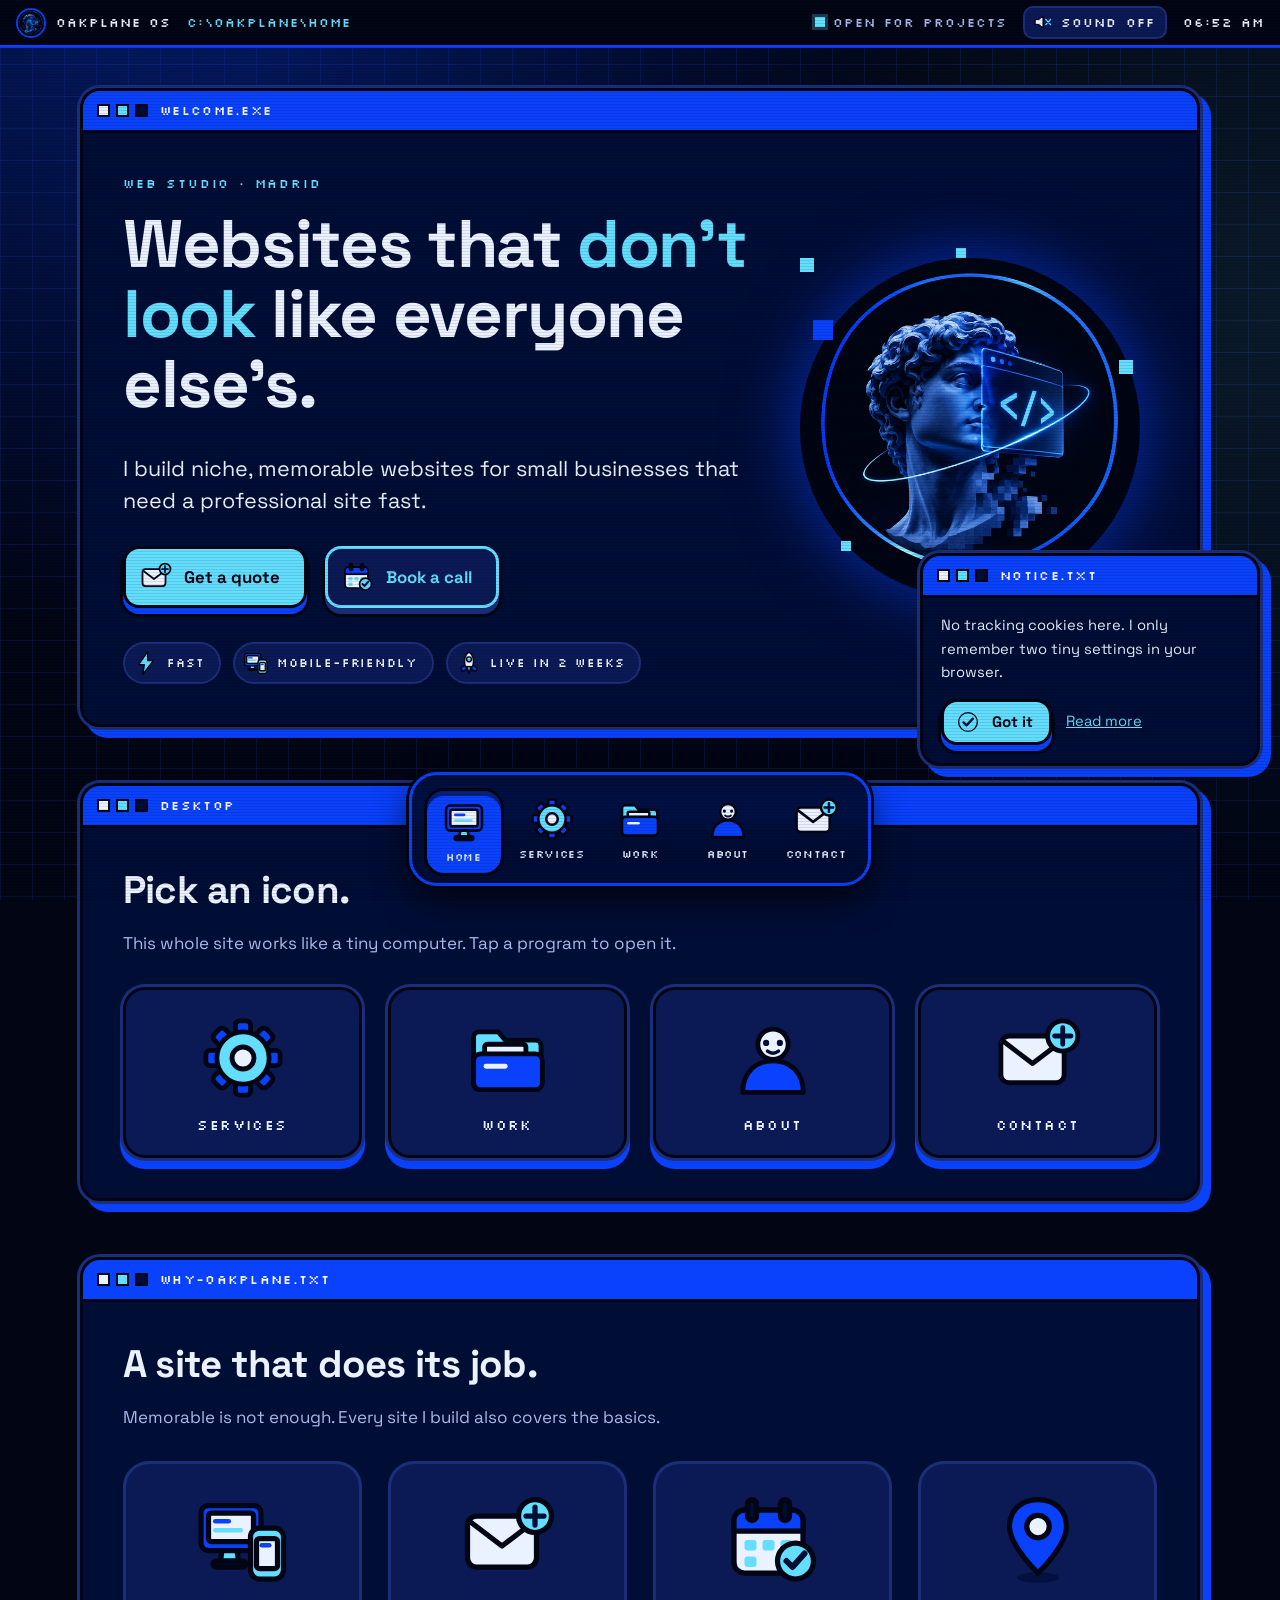
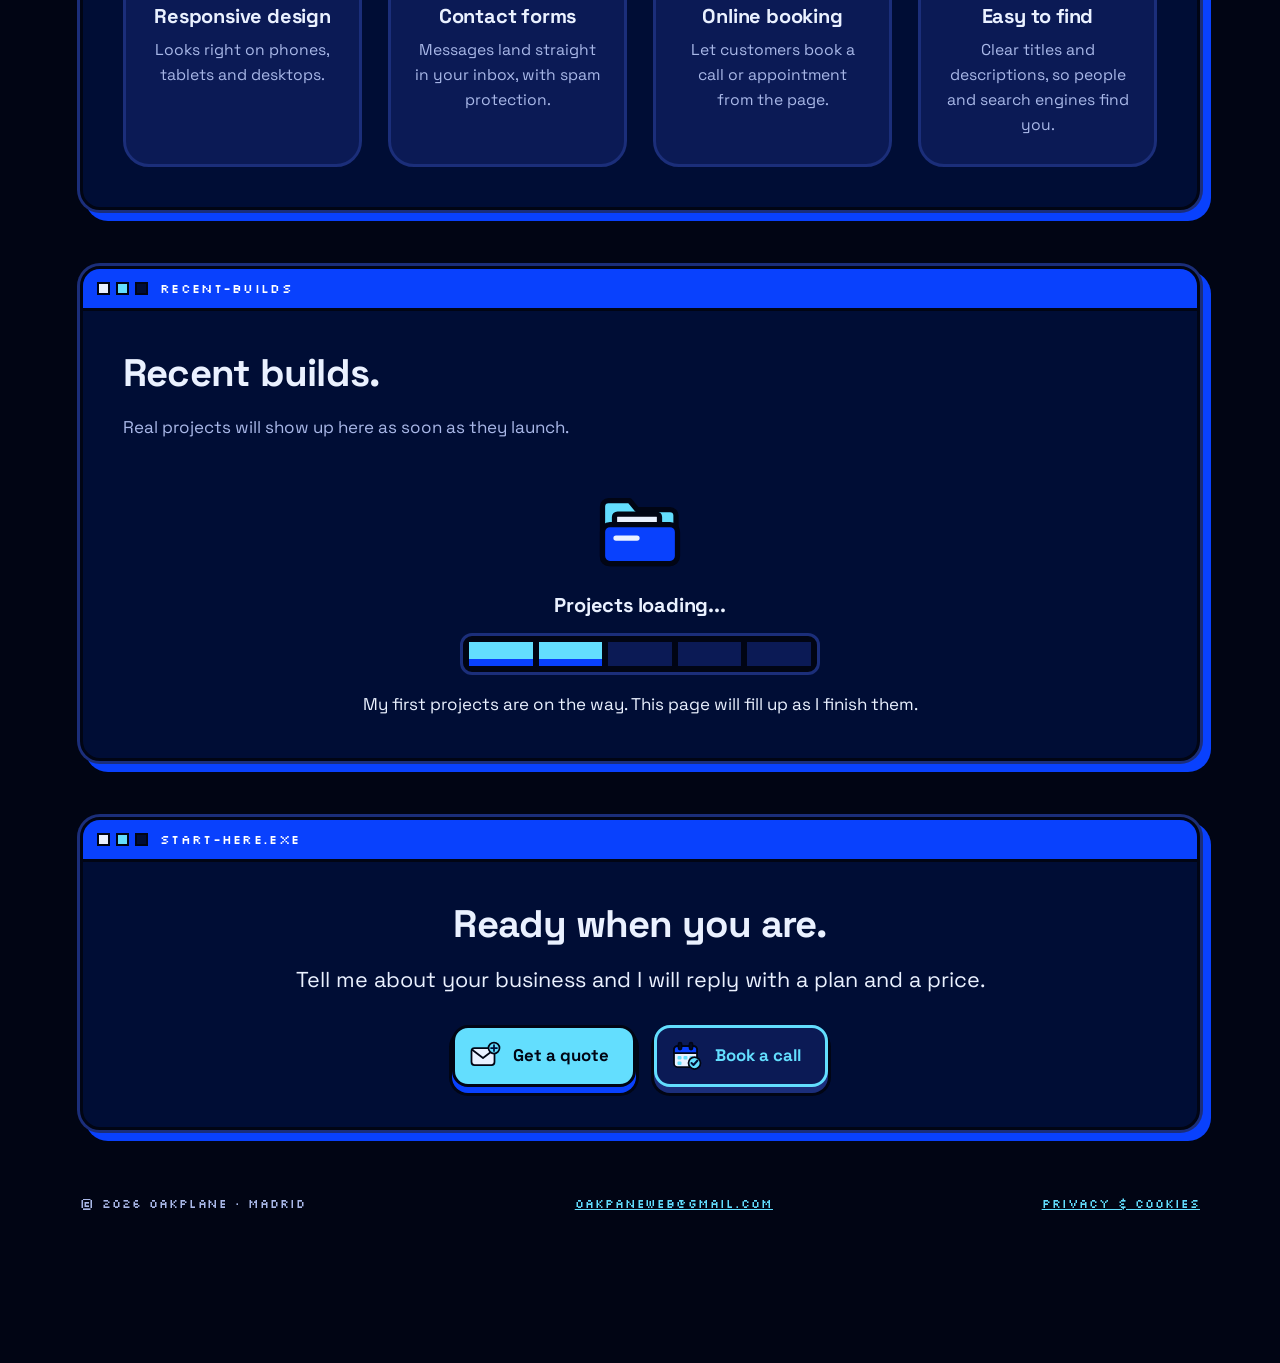
==== oakplane-site/index.html @ 169c87c0 "Add files via upload" ====
<!doctype html>
<html lang="en">
<head>
<meta charset="utf-8">
<meta name="viewport" content="width=device-width, initial-scale=1">
<title>Oakplane | Niche websites for small businesses</title>
<meta name="description" content="Oakplane builds niche, memorable websites for small businesses that need a professional site fast. Live in about 2 weeks.">
<meta name="theme-color" content="#010514">
<meta property="og:title" content="Oakplane | Niche websites for small businesses">
<meta property="og:description" content="Oakplane builds niche, memorable websites for small businesses that need a professional site fast. Live in about 2 weeks.">
<meta property="og:image" content="assets/oakplane-logo.png">
<link rel="icon" href="assets/favicon.svg" type="image/svg+xml">
<link rel="preconnect" href="https://fonts.googleapis.com">
<link rel="preconnect" href="https://fonts.gstatic.com" crossorigin>
<link href="https://fonts.googleapis.com/css2?family=Silkscreen:wght@400;700&family=Space+Grotesk:wght@400;500;700&display=swap" rel="stylesheet">
<link rel="stylesheet" href="css/style.css">
<script>
/* marks the page as "JS on" and covers it until the pixel transition starts (no flash of content) */
(function (d) {
  var h = d.documentElement; h.className += ' js';
  try { if (!matchMedia('(prefers-reduced-motion: reduce)').matches) h.className += ' cover-on'; } catch (e) {}
})(document);
</script>
</head>
<body data-page="home">
<a class="skip" href="#main">Skip to content</a>
<header class="menubar">
  <a class="mb-brand" href="index.html" aria-label="Oakplane, home"><img src="assets/oakplane-logo-small.png" alt=""><span>Oakplane OS</span></a>
  <span class="mb-path" aria-hidden="true">C:\OAKPLANE\HOME</span>
  <span class="mb-status"><i class="dot" aria-hidden="true"></i>Open for projects</span>
  <button class="mb-btn" type="button" data-sound aria-pressed="false"><svg class="ico" aria-hidden="true" focusable="false"><use href="#i-mute"/></svg><span>Sound off</span></button>
  <time class="mb-clock" data-clock aria-hidden="true">--:--</time>
</header>
<main id="main" class="desk">
<div class="stack">

<section class="win reveal" aria-labelledby="h-hero">
  <div class="win-bar"><span class="win-btns" aria-hidden="true"><i></i><i></i><i></i></span><span class="win-title">welcome.exe</span></div>
  <div class="win-body hero">
    <div class="hero-copy">
      <p class="kicker">Web studio &middot; Madrid</p>
      <h1 id="h-hero">Websites that <span class="hl">don't look</span> like everyone else's.</h1>
      <p class="lead">I build niche, memorable websites for small businesses that need a professional site fast.</p>
      <div class="btn-row">
        <a class="btn" href="contact.html#message"><svg class="ico" aria-hidden="true" focusable="false"><use href="#i-mail"/></svg>Get a quote</a>
        <a class="btn btn-ghost" href="contact.html#book" data-calendly><svg class="ico" aria-hidden="true" focusable="false"><use href="#i-calendar"/></svg>Book a call</a>
      </div>
      <ul class="chips">
        <li><svg class="ico" aria-hidden="true" focusable="false"><use href="#i-bolt"/></svg>Fast</li>
        <li><svg class="ico" aria-hidden="true" focusable="false"><use href="#i-responsive"/></svg>Mobile-friendly</li>
        <li><svg class="ico" aria-hidden="true" focusable="false"><use href="#i-rocket"/></svg>Live in 2 weeks</li>
      </ul>
    </div>
    <div class="hero-art">
      <span class="pxd" aria-hidden="true"></span><span class="pxd" aria-hidden="true"></span><span class="pxd" aria-hidden="true"></span>
      <span class="pxd" aria-hidden="true"></span><span class="pxd" aria-hidden="true"></span><span class="pxd" aria-hidden="true"></span>
      <button class="logo-btn" type="button" data-replay-boot aria-label="Replay the boot screen">
        <img src="assets/oakplane-logo.png" width="340" height="340" alt="Oakplane logo: a marble statue head turning into pixels, with a code window over one eye">
      </button>
    </div>
  </div>
</section>

<section class="win reveal" aria-labelledby="h-desk">
  <div class="win-bar"><span class="win-btns" aria-hidden="true"><i></i><i></i><i></i></span><span class="win-title">desktop</span></div>
  <div class="win-body">
    <div class="sec-head"><h2 id="h-desk">Pick an icon.</h2><p>This whole site works like a tiny computer. Tap a program to open it.</p></div>
    <div class="grid">
      <a class="dicon" href="services.html"><svg class="ico" aria-hidden="true" focusable="false"><use href="#i-services"/></svg><span>Services</span></a>
      <a class="dicon" href="work.html"><svg class="ico" aria-hidden="true" focusable="false"><use href="#i-work"/></svg><span>Work</span></a>
      <a class="dicon" href="about.html"><svg class="ico" aria-hidden="true" focusable="false"><use href="#i-about"/></svg><span>About</span></a>
      <a class="dicon" href="contact.html"><svg class="ico" aria-hidden="true" focusable="false"><use href="#i-mail"/></svg><span>Contact</span></a>
    </div>
  </div>
</section>

<section class="win reveal" aria-labelledby="h-why">
  <div class="win-bar"><span class="win-btns" aria-hidden="true"><i></i><i></i><i></i></span><span class="win-title">why-oakplane.txt</span></div>
  <div class="win-body">
    <div class="sec-head"><h2 id="h-why">A site that does its job.</h2><p>Memorable is not enough. Every site I build also covers the basics.</p></div>
    <div class="grid">
      <div class="card"><svg class="ico" aria-hidden="true" focusable="false"><use href="#i-responsive"/></svg><h3>Responsive design</h3><p>Looks right on phones, tablets and desktops.</p></div>
      <div class="card"><svg class="ico" aria-hidden="true" focusable="false"><use href="#i-mail"/></svg><h3>Contact forms</h3><p>Messages land straight in your inbox, with spam protection.</p></div>
      <div class="card"><svg class="ico" aria-hidden="true" focusable="false"><use href="#i-calendar"/></svg><h3>Online booking</h3><p>Let customers book a call or appointment from the page.</p></div>
      <div class="card"><svg class="ico" aria-hidden="true" focusable="false"><use href="#i-pin"/></svg><h3>Easy to find</h3><p>Clear titles and descriptions, so people and search engines find you.</p></div>
    </div>
  </div>
</section>

<section class="win reveal" aria-labelledby="h-recent">
  <div class="win-bar"><span class="win-btns" aria-hidden="true"><i></i><i></i><i></i></span><span class="win-title">recent-builds</span></div>
  <div class="win-body">
    <div class="sec-head"><h2 id="h-recent">Recent builds.</h2><p>Real projects will show up here as soon as they launch.</p></div>
    <div style="margin-top:40px;display:grid;justify-items:center;gap:16px;text-align:center">
      <svg class="ico" style="width:96px;height:96px" aria-hidden="true" focusable="false"><use href="#i-work"/></svg>
      <h3 style="margin:0">Projects loading...</h3>
      <div class="pbar" aria-hidden="true" style="width:min(360px,100%);margin:0"><i class="on"></i><i class="on"></i><i></i><i></i><i></i></div>
      <p style="margin:0">My first projects are on the way. This page will fill up as I finish them.</p>
    </div>
  </div>
</section>

<section class="win reveal" aria-labelledby="h-cta">
  <div class="win-bar"><span class="win-btns" aria-hidden="true"><i></i><i></i><i></i></span><span class="win-title">start-here.exe</span></div>
  <div class="win-body center">
    <h2 id="h-cta">Ready when you are.</h2>
    <p class="lead">Tell me about your business and I will reply with a plan and a price.</p>
    <div class="btn-row">
      <a class="btn" href="contact.html#message"><svg class="ico" aria-hidden="true" focusable="false"><use href="#i-mail"/></svg>Get a quote</a>
      <a class="btn btn-ghost" href="contact.html#book" data-calendly><svg class="ico" aria-hidden="true" focusable="false"><use href="#i-calendar"/></svg>Book a call</a>
    </div>
  </div>
</section>

</div>
<footer class="foot">
  <span>&copy; <span data-year>2026</span> Oakplane &middot; Madrid</span>
  <a href="mailto:oakpaneweb@gmail.com">oakpaneweb@gmail.com</a>
  <button class="linkbtn" type="button" data-privacy>Privacy &amp; cookies</button>
</footer>
</main>
<nav class="dock" aria-label="Main navigation">
  <a class="dock-item" href="index.html" aria-current="page"><svg class="ico" aria-hidden="true" focusable="false"><use href="#i-home"/></svg><span class="dock-label">Home</span></a>
  <a class="dock-item" href="services.html"><svg class="ico" aria-hidden="true" focusable="false"><use href="#i-services"/></svg><span class="dock-label">Services</span></a>
  <a class="dock-item" href="work.html"><svg class="ico" aria-hidden="true" focusable="false"><use href="#i-work"/></svg><span class="dock-label">Work</span></a>
  <a class="dock-item" href="about.html"><svg class="ico" aria-hidden="true" focusable="false"><use href="#i-about"/></svg><span class="dock-label">About</span></a>
  <a class="dock-item" href="contact.html"><svg class="ico" aria-hidden="true" focusable="false"><use href="#i-mail"/></svg><span class="dock-label">Contact</span></a>
</nav>
<script src="js/icons.js"></script>
<script src="js/main.js"></script>
</body>
</html>
---- oakplane-site/css/style.css ----
/* ==========================================================
   OAKPLANE OS - style.css
   Palette (from the logo): #000D35  #010514  #0941FD  #63DEFE
   Everything else is a tint of those.
   ========================================================== */

:root {
  color-scheme: dark;
  --ink: #010514;
  --navy: #000D35;
  --navy-2: #0B1A55;
  --line: #1B2E7A;
  --blue: #0941FD;
  --blue-dk: #0630B8;
  --cyan: #63DEFE;
  --paper: #EAF1FF;
  --muted: #A9B8E8;
  --pix: 'Silkscreen', 'Courier New', monospace;
  --sans: 'Space Grotesk', system-ui, -apple-system, 'Segoe UI', Roboto, sans-serif;
}

*, *::before, *::after { box-sizing: border-box; }
html { scroll-behavior: smooth; -webkit-text-size-adjust: 100%; }

body {
  margin: 0;
  min-height: 100vh;
  padding-bottom: 150px; /* room for the dock */
  background-color: var(--ink);
  background-image:
    radial-gradient(circle at 15% -10%, rgba(9, 65, 253, .38), transparent 50%),
    radial-gradient(circle at 100% 35%, rgba(99, 222, 254, .10), transparent 40%),
    linear-gradient(rgba(27, 46, 122, .28) 1px, transparent 1px),
    linear-gradient(90deg, rgba(27, 46, 122, .28) 1px, transparent 1px);
  background-size: auto, auto, 32px 32px, 32px 32px;
  background-attachment: fixed;
  color: var(--paper);
  font: 400 17px/1.6 var(--sans);
}

/* faint CRT scanlines */
body::after {
  content: "";
  position: fixed; inset: 0; z-index: 90; pointer-events: none;
  background: repeating-linear-gradient(0deg, rgba(0, 0, 0, .10) 0 1px, transparent 1px 3px);
}

/* fail-safe cover used while the page-transition script boots */
html.cover-on body::before {
  content: ""; position: fixed; inset: 0; z-index: 199; background: var(--ink);
  animation: coverOff 0s linear 1.8s forwards;
}
@keyframes coverOff { to { visibility: hidden; } }

img { max-width: 100%; display: block; }
a { color: var(--cyan); }
p { max-width: 66ch; margin: 0 0 1em; }
ul, ol { margin: 0; }

h1, h2, h3 { font-family: var(--sans); font-weight: 700; margin: 0 0 .5em; letter-spacing: -.02em; }
h1 { font-size: clamp(2.3rem, 6vw, 4.2rem); line-height: 1.04; }
h2 { font-size: clamp(1.6rem, 3.2vw, 2.4rem); line-height: 1.12; }
h3 { font-size: 1.25rem; line-height: 1.2; letter-spacing: -.01em; }
.hl { color: var(--cyan); }
.kicker {
  font-family: var(--pix); font-size: 13px; letter-spacing: .14em; text-transform: uppercase;
  color: var(--cyan); margin: 0 0 16px;
}
.lead { font-size: clamp(1.1rem, 2.2vw, 1.35rem); line-height: 1.5; }
.muted { color: var(--muted); }

:focus-visible { outline: 3px dashed var(--paper); outline-offset: 3px; }

.skip {
  position: absolute; left: 12px; top: -80px; z-index: 300;
  background: var(--cyan); color: var(--ink); padding: 10px 16px; border-radius: 10px; font-weight: 700;
}
.skip:focus { top: 10px; }

.ico { width: 1em; height: 1em; display: block; flex: none; }

/* ---------- menu bar ---------- */
.menubar {
  position: sticky; top: 0; z-index: 40;
  display: flex; align-items: center; gap: 16px;
  height: 48px; padding: 0 16px;
  background: var(--ink); border-bottom: 3px solid var(--blue);
  font-family: var(--pix); font-size: 13px; letter-spacing: .08em; text-transform: uppercase;
}
.mb-brand { display: flex; align-items: center; gap: 10px; color: var(--paper); text-decoration: none; }
.mb-brand img { width: 30px; height: 30px; border-radius: 50%; border: 2px solid var(--blue); }
.mb-path { flex: 1; color: var(--cyan); white-space: nowrap; overflow: hidden; text-overflow: ellipsis; }
.mb-status { display: flex; align-items: center; gap: 8px; color: var(--muted); white-space: nowrap; }
.dot { width: 10px; height: 10px; background: var(--cyan); box-shadow: 0 0 0 3px rgba(99, 222, 254, .25); animation: blink 1.6s steps(2) infinite; }
@keyframes blink { 50% { opacity: .35; } }
.mb-btn {
  display: flex; align-items: center; gap: 8px; cursor: pointer;
  font: inherit; letter-spacing: inherit; text-transform: inherit;
  color: var(--paper); background: var(--navy-2); border: 2px solid var(--line); border-radius: 10px; padding: 4px 10px 4px 8px;
}
.mb-btn .ico { width: 20px; height: 20px; }
.mb-btn[aria-pressed="true"] { border-color: var(--cyan); color: var(--cyan); }
.mb-clock { color: var(--paper); min-width: 3.5em; text-align: right; }

/* ---------- layout ---------- */
.desk { width: min(1120px, 100% - 32px); margin: 0 auto; padding: 40px 0 0; }
.stack { display: grid; gap: 56px; }
.split { display: grid; grid-template-columns: 1fr 1fr; gap: 28px; align-items: start; }
.btn-row { display: flex; flex-wrap: wrap; gap: 20px 18px; margin-top: 28px; }
.center { text-align: center; }
.center p { margin-inline: auto; }
.center .btn-row { justify-content: center; }

/* ---------- windows ---------- */
.win {
  position: relative; overflow: hidden;
  background: var(--navy);
  border: 3px solid var(--ink); border-radius: 20px;
  box-shadow: 0 0 0 3px var(--line), 8px 8px 0 3px var(--blue);
}
.win-bar {
  display: flex; align-items: center; gap: 12px;
  height: 42px; padding: 0 14px;
  background: var(--blue); border-bottom: 3px solid var(--ink);
  font-family: var(--pix); font-size: 13px; letter-spacing: .1em; text-transform: uppercase; color: #fff;
}
.win-btns { display: flex; gap: 6px; }
.win-btns i { width: 13px; height: 13px; background: var(--paper); border: 2px solid var(--ink); }
.win-btns i:nth-child(2) { background: var(--cyan); }
.win-btns i:nth-child(3) { background: var(--navy); }
.win-title { flex: 1; min-width: 0; white-space: nowrap; overflow: hidden; text-overflow: ellipsis; }
.win-body { padding: clamp(22px, 3.5vw, 40px); }
.x {
  width: 28px; height: 28px; cursor: pointer; font: 700 14px/1 var(--pix);
  background: var(--paper); color: var(--ink); border: 2px solid var(--ink); border-radius: 6px;
}
.x:hover { background: var(--cyan); }

/* ---------- buttons (all "press-able") ---------- */
.btn {
  --bg: var(--cyan); --fg: var(--ink); --sh: var(--blue);
  position: relative; display: inline-flex; align-items: center; gap: 12px;
  padding: 12px 24px 12px 14px;
  background: var(--bg); color: var(--fg);
  border: 3px solid var(--ink); border-radius: 16px;
  box-shadow: 0 6px 0 0 var(--sh), 0 6px 0 3px var(--ink);
  font: 700 1.05rem/1.2 var(--sans); text-decoration: none; cursor: pointer;
  transition: transform .08s, box-shadow .08s;
}
.btn .ico { width: 32px; height: 32px; }
.btn:hover { transform: translateY(-2px); box-shadow: 0 8px 0 0 var(--sh), 0 8px 0 3px var(--ink); }
.btn:active, .btn.is-down { transform: translateY(5px); box-shadow: 0 1px 0 0 var(--sh), 0 1px 0 3px var(--ink); }
.btn-blue { --bg: var(--blue); --fg: #fff; --sh: var(--blue-dk); }
.btn-ghost { --bg: var(--navy-2); --fg: var(--cyan); --sh: var(--line); border-color: var(--cyan); }
.btn[disabled] { opacity: .6; cursor: progress; }

/* ---------- hero ---------- */
.hero { display: grid; grid-template-columns: 1.25fr .75fr; gap: 36px; align-items: center; }
.chips { list-style: none; padding: 0; margin: 34px 0 0; display: flex; flex-wrap: wrap; gap: 12px; }
.chips li {
  display: flex; align-items: center; gap: 8px; padding: 6px 14px 6px 8px;
  background: var(--navy-2); border: 2px solid var(--line); border-radius: 999px;
  font-family: var(--pix); font-size: 12px; letter-spacing: .08em; text-transform: uppercase;
}
.chips .ico { width: 26px; height: 26px; }
.hero-art { position: relative; justify-self: center; width: min(100%, 340px); }
.logo-btn { display: block; width: 100%; padding: 0; border: 0; background: none; border-radius: 50%; cursor: pointer; animation: bob 5s ease-in-out infinite; }
.logo-btn img { width: 100%; aspect-ratio: 1; border-radius: 50%; box-shadow: 0 0 70px rgba(9, 65, 253, .65); }
@keyframes bob { 50% { transform: translateY(-10px); } }
.pxd { position: absolute; width: 14px; height: 14px; background: var(--cyan); animation: drift 4s steps(6) infinite; }
.pxd:nth-of-type(2) { left: 4%; top: 18%; background: var(--blue); width: 20px; height: 20px; animation-delay: -1s; }
.pxd:nth-of-type(3) { right: 2%; top: 30%; animation-delay: -2s; }
.pxd:nth-of-type(4) { right: 12%; bottom: 8%; background: var(--blue); animation-delay: -.5s; }
.pxd:nth-of-type(5) { left: 12%; bottom: 14%; width: 10px; height: 10px; animation-delay: -3s; }
.pxd:nth-of-type(6) { left: 46%; top: -3%; width: 10px; height: 10px; animation-delay: -1.5s; }
@keyframes drift { 50% { transform: translate(8px, -14px); opacity: .5; } }

/* ---------- icon tiles & cards ---------- */
.grid { display: grid; gap: 32px 26px; grid-template-columns: repeat(auto-fit, minmax(210px, 1fr)); }
.dicon {
  display: grid; justify-items: center; gap: 12px; padding: 24px 12px 18px;
  color: var(--paper); text-decoration: none;
  background: var(--navy-2); border: 3px solid var(--ink); border-radius: 22px;
  box-shadow: 0 0 0 3px var(--line), 0 8px 0 3px var(--blue);
  transition: transform .1s, box-shadow .1s;
}
.dicon .ico { width: 88px; height: 88px; }
.dicon span { font-family: var(--pix); font-size: 14px; letter-spacing: .1em; text-transform: uppercase; }
.dicon:hover { transform: translateY(-5px); box-shadow: 0 0 0 3px var(--cyan), 0 13px 0 3px var(--blue); }
.dicon:active { transform: translateY(6px); box-shadow: 0 0 0 3px var(--line), 0 2px 0 3px var(--blue); }

.card {
  display: grid; align-content: start; gap: 10px; padding: 28px 24px 26px; text-align: center;
  background: var(--navy-2); border: 3px solid var(--line); border-radius: 26px;
}
.card .ico { width: 96px; height: 96px; margin: 0 auto 6px; }
.card h3 { margin: 0; }
.card p { margin: 0 auto; color: var(--muted); font-size: .98rem; }
.card.left { text-align: left; }
.card.left .ico { margin: 0 0 6px; }
.card.left p { margin: 0; }

.sec-head { margin-bottom: 30px; }
.sec-head p { margin: 0; color: var(--muted); }

/* ---------- services: process bar ---------- */
.pbar {
  display: grid; grid-template-columns: repeat(5, 1fr); gap: 6px; padding: 6px; margin-bottom: 30px;
  background: var(--ink); border: 3px solid var(--line); border-radius: 12px;
}
.pbar i { height: 24px; background: var(--navy-2); }
.pbar i.on { background: var(--cyan); box-shadow: inset 0 -7px 0 var(--blue); }
html:not(.js) .pbar i { background: var(--cyan); box-shadow: inset 0 -7px 0 var(--blue); }
.steps { list-style: none; padding: 0; display: grid; grid-template-columns: repeat(5, 1fr); gap: 16px; counter-reset: s; }
.steps li { text-align: center; opacity: .4; transition: opacity .3s; }
.steps li.on, html:not(.js) .steps li { opacity: 1; }
.steps .ico { width: 64px; height: 64px; margin: 0 auto 8px; }
.steps b { display: block; font-family: var(--pix); font-size: 13px; letter-spacing: .1em; text-transform: uppercase; color: var(--cyan); }
.steps small { display: block; color: var(--muted); font-size: .9rem; line-height: 1.4; }

/* ---------- pricing ---------- */
.price-grid { display: grid; gap: 28px; grid-template-columns: repeat(auto-fit, minmax(250px, 1fr)); align-items: stretch; }
.price { display: grid; align-content: start; gap: 12px; padding: 26px 24px; background: var(--navy-2); border: 3px solid var(--line); border-radius: 22px; }
.price.feat { border-color: var(--cyan); box-shadow: 6px 6px 0 var(--blue); }
.price .tag-pix { font-family: var(--pix); font-size: 12px; letter-spacing: .1em; text-transform: uppercase; color: var(--cyan); }
.price h3 { margin: 0; }
.price .amt { font: 700 2rem/1 var(--sans); letter-spacing: -.02em; }
.price .amt small { font: 400 .95rem var(--sans); color: var(--muted); letter-spacing: 0; }
.price p { margin: 0; color: var(--muted); font-size: .98rem; }
.ticks { list-style: none; padding: 0; display: grid; gap: 8px; font-size: .98rem; }
.ticks li { position: relative; padding-left: 28px; }
.ticks li::before { content: ""; position: absolute; left: 0; top: .45em; width: 14px; height: 14px; background: var(--cyan); box-shadow: inset -3px -3px 0 var(--blue); }
.ticks.extra li::before { background: transparent; border: 3px solid var(--muted); box-shadow: none; }
.notes { display: grid; grid-template-columns: 1fr 1fr; gap: 28px; margin-top: 34px; }
.notes h3 { font-family: var(--pix); font-size: 14px; letter-spacing: .1em; text-transform: uppercase; color: var(--cyan); }

/* ---------- FAQ ---------- */
.faq { display: grid; gap: 14px; }
.faq details { background: var(--navy-2); border: 3px solid var(--line); border-radius: 16px; }
.faq summary { display: flex; align-items: center; gap: 14px; padding: 14px 18px; cursor: pointer; font-weight: 700; list-style: none; }
.faq summary::-webkit-details-marker { display: none; }
.faq summary::before { content: "+"; width: 28px; height: 28px; flex: none; display: grid; place-items: center; background: var(--cyan); color: var(--ink); border: 2px solid var(--ink); border-radius: 8px; font: 700 18px/1 var(--pix); }
.faq details[open] summary::before { content: "-"; background: var(--blue); color: #fff; }
.faq details[open] { border-color: var(--cyan); }
.faq details p { margin: 0; padding: 0 18px 18px 60px; color: var(--muted); }

/* ---------- work: folders & dialog ---------- */
.folders { display: grid; gap: 40px 28px; grid-template-columns: repeat(auto-fit, minmax(250px, 1fr)); padding-top: 14px; }
.folder {
  position: relative; display: grid; gap: 10px; text-align: left; cursor: pointer; padding: 14px 14px 18px;
  font: inherit; color: var(--paper); text-decoration: none;
  background: var(--navy-2); border: 3px solid var(--ink); border-radius: 6px 20px 20px 20px;
  box-shadow: 0 0 0 3px var(--line), 0 8px 0 3px var(--blue);
  transition: transform .1s, box-shadow .1s;
}
.folder::before { content: ""; position: absolute; left: -3px; top: -26px; width: 96px; height: 26px; background: var(--navy-2); border: 3px solid var(--ink); border-bottom: 0; border-radius: 10px 10px 0 0; box-shadow: -3px -3px 0 var(--line), 3px -3px 0 var(--line); }
.folder:hover { transform: translateY(-5px); box-shadow: 0 0 0 3px var(--cyan), 0 13px 0 3px var(--blue); }
.folder:active { transform: translateY(6px); box-shadow: 0 0 0 3px var(--line), 0 2px 0 3px var(--blue); }
.folder-name { font: 700 1.25rem/1.2 var(--sans); }
.folder-meta { color: var(--muted); font-size: .95rem; display: flex; flex-wrap: wrap; align-items: center; gap: 8px; }
.thumb { display: block; border: 3px solid var(--ink); border-radius: 10px; overflow: hidden; background: var(--ink); aspect-ratio: 8 / 5; }
.thumb svg { display: block; width: 100%; height: 100%; }
.stamp { display: inline-block; padding: 1px 8px; font: 700 11px/1.6 var(--pix); letter-spacing: .1em; text-transform: uppercase; color: var(--ink); background: var(--cyan); border: 2px solid var(--ink); border-radius: 4px; transform: rotate(-3deg); }

dialog.win-dialog { width: min(720px, calc(100% - 28px)); max-height: calc(100dvh - 28px); padding: 0; border: 0; background: transparent; color: inherit; overflow: visible; margin: auto; }
dialog.win-dialog::backdrop { background: rgba(1, 5, 20, .82); }
dialog.win-dialog .win { max-height: calc(100dvh - 40px); overflow: auto; }
dialog[open] .win { animation: pop .22s steps(5); }
@keyframes pop { from { transform: scale(.88); opacity: 0; } }
.pd-head { display: flex; flex-wrap: wrap; align-items: center; gap: 14px; margin-top: 22px; }
.pd-head h2 { margin: 0; }
.pd-type { color: var(--cyan); font-family: var(--pix); font-size: 13px; letter-spacing: .1em; text-transform: uppercase; margin: 6px 0 14px; }
.tags { list-style: none; padding: 0; display: flex; flex-wrap: wrap; gap: 8px; margin: 6px 0 0; }
.tags li { padding: 2px 12px; background: var(--navy-2); border: 2px solid var(--line); border-radius: 999px; font-size: .9rem; }

/* ---------- about ---------- */
.profile { display: grid; grid-template-columns: 280px 1fr; gap: 36px; align-items: start; }
.photo { position: relative; aspect-ratio: 1; border: 3px solid var(--ink); border-radius: 22px; overflow: hidden; background: var(--navy-2); box-shadow: 0 0 0 3px var(--line), 6px 6px 0 3px var(--blue); display: grid; place-items: center; }
.photo img { width: 100%; height: 100%; object-fit: cover; }
.photo .ico { width: 55%; height: 55%; }
.stats { display: grid; gap: 0; margin: 22px 0 0; border: 3px solid var(--line); border-radius: 14px; overflow: hidden; }
.stats div { display: grid; grid-template-columns: 110px 1fr; gap: 12px; padding: 9px 14px; background: var(--navy-2); }
.stats div + div { border-top: 2px solid var(--line); }
.stats dt { font-family: var(--pix); font-size: 12px; letter-spacing: .1em; text-transform: uppercase; color: var(--cyan); padding-top: 3px; }
.stats dd { margin: 0; }
.ideas { list-style: none; padding: 0; display: grid; gap: 12px; margin-top: 20px; }
.ideas li { display: flex; gap: 14px; align-items: center; padding: 12px 16px; background: var(--navy-2); border: 3px solid var(--line); border-radius: 14px; }
.ideas b { color: var(--cyan); }

/* ---------- contact / form ---------- */
.contact-grid { display: grid; grid-template-columns: 1.45fr 1fr; gap: 48px; align-items: start; }
.contact-side { display: grid; gap: 48px; }
.field { display: grid; gap: 8px; margin-bottom: 22px; }
.field label, .field legend { font-family: var(--pix); font-size: 13px; letter-spacing: .1em; text-transform: uppercase; color: var(--cyan); padding: 0; }
.field input[type=text], .field input[type=email], .field textarea {
  width: 100%; padding: 14px 16px; font: inherit; color: var(--paper);
  background: var(--ink); border: 3px solid var(--line); border-radius: 12px;
}
.field textarea { min-height: 150px; resize: vertical; }
.field input::placeholder, .field textarea::placeholder { color: #7183C2; }
.field input:focus, .field textarea:focus { outline: none; border-color: var(--cyan); box-shadow: 0 0 0 3px var(--blue); }
fieldset.field { border: 0; margin: 0 0 22px; min-width: 0; }
.picks { display: grid; grid-template-columns: repeat(auto-fit, minmax(92px, 1fr)); gap: 14px; }
.field label.pick { font: inherit; letter-spacing: normal; text-transform: none; color: inherit; }
.pick { position: relative; display: block; cursor: pointer; }
.pick input { position: absolute; opacity: 0; inset: 0; width: 100%; height: 100%; margin: 0; cursor: pointer; }
.pick-tile {
  display: grid; justify-items: center; gap: 4px; padding: 10px 6px 8px; text-align: center;
  background: var(--navy-2); border: 3px solid var(--ink); border-radius: 16px;
  box-shadow: 0 0 0 2px var(--line), 0 5px 0 2px var(--blue);
  transition: transform .08s, box-shadow .08s;
  font-size: .85rem; font-weight: 700; line-height: 1.2;
}
.pick-tile .ico { width: 44px; height: 44px; }
.pick:hover .pick-tile { transform: translateY(-2px); }
.pick input:checked + .pick-tile { background: var(--blue); color: #fff; transform: translateY(4px); box-shadow: 0 0 0 2px var(--cyan), 0 1px 0 2px var(--blue); }
.pick input:focus-visible + .pick-tile { outline: 3px dashed var(--paper); outline-offset: 3px; }
.hp { position: absolute; left: -9999px; width: 1px; height: 1px; overflow: hidden; }
.form-status { min-height: 1.6em; margin: 18px 0 0; font-weight: 700; }
.form-status.err { color: #FFB3C1; }
.fine { font-size: .88rem; color: var(--muted); margin-top: 18px; }
.fine button { color: var(--cyan); }
.linkbtn { background: none; border: 0; padding: 0; font: inherit; color: var(--cyan); text-decoration: underline; cursor: pointer; }
.sent { text-align: center; padding: 20px 0; }
.sent .ico { width: 110px; height: 110px; margin: 0 auto 10px; }
.sent p { margin-inline: auto; }
.details { list-style: none; padding: 0; display: grid; gap: 16px; }
.details li { display: flex; gap: 14px; align-items: center; }
.details .ico { width: 44px; height: 44px; }
.details small { display: block; font-family: var(--pix); font-size: 11px; letter-spacing: .1em; text-transform: uppercase; color: var(--cyan); }
.details a { color: var(--paper); font-weight: 700; word-break: break-word; }
.fly { position: fixed; z-index: 250; width: 48px; height: 48px; pointer-events: none; }

/* ---------- footer ---------- */
.foot { margin-top: 64px; display: flex; flex-wrap: wrap; gap: 12px 28px; justify-content: space-between; font-family: var(--pix); font-size: 12px; letter-spacing: .08em; text-transform: uppercase; color: var(--muted); }
.foot a, .foot .linkbtn { color: var(--cyan); font-family: var(--pix); font-size: 12px; letter-spacing: .08em; text-transform: uppercase; }

/* ---------- dock (the navigation) ---------- */
.dock {
  position: fixed; left: 50%; bottom: calc(14px + env(safe-area-inset-bottom)); transform: translateX(-50%); z-index: 50;
  display: flex; gap: 8px; padding: 10px 12px;
  background: rgba(0, 13, 53, .93); backdrop-filter: blur(8px);
  border: 3px solid var(--blue); border-radius: 28px;
  box-shadow: 0 0 0 3px var(--ink), 0 14px 34px rgba(0, 0, 0, .65);
}
.dock-item {
  display: grid; justify-items: center; gap: 4px; width: 80px; padding: 8px 4px 6px;
  color: var(--paper); text-decoration: none;
  border: 3px solid transparent; border-radius: 20px;
  transition: transform .12s, background .12s;
}
.dock-item .ico { width: 46px; height: 46px; }
.dock-label { font-family: var(--pix); font-size: 11px; letter-spacing: .06em; text-transform: uppercase; }
@media (hover: hover) { .dock-item:hover { transform: translateY(-10px) scale(1.1); } }
.dock-item:active { transform: translateY(4px); }
.dock-item[aria-current="page"] { background: var(--blue); border-color: var(--ink); box-shadow: inset 0 5px 0 rgba(1, 5, 20, .55); transform: translateY(3px); }
.dock-item[aria-current="page"]:hover { transform: translateY(3px); }

/* ---------- notice ---------- */
.notice { position: fixed; right: 20px; bottom: 134px; z-index: 45; width: min(340px, calc(100% - 28px)); }
.notice .win-body { padding: 16px 18px 18px; font-size: .92rem; }
.notice p { margin: 0 0 14px; }
.notice .btn { padding: 8px 16px 8px 12px; font-size: .95rem; }
.notice .btn-row { margin: 0; gap: 14px; }
.notice .btn .ico { width: 24px; height: 24px; }

/* ---------- boot screen ---------- */
.boot { position: fixed; inset: 0; z-index: 300; display: grid; place-content: center; justify-items: center; gap: 22px; padding: 24px; background: var(--ink); text-align: center; }
.boot.done { animation: bootOut .45s steps(5) forwards; }
@keyframes bootOut { to { opacity: 0; } }
.boot-logo { width: 130px; height: 130px; border-radius: 50%; box-shadow: 0 0 60px rgba(9, 65, 253, .7); }
.boot-log { margin: 0; min-height: 7.6em; font: 400 14px/1.9 var(--pix); letter-spacing: .06em; color: var(--cyan); text-align: left; white-space: pre; }
.boot-bar { display: grid; grid-template-columns: repeat(12, 1fr); gap: 4px; width: min(320px, 80vw); padding: 5px; border: 3px solid var(--line); border-radius: 8px; }
.boot-bar i { height: 16px; background: var(--navy-2); }
.boot-bar i.on { background: var(--cyan); box-shadow: inset 0 -5px 0 var(--blue); }
.boot-skip { margin-top: 10px; }

/* ---------- pixel page transition ---------- */
.px { position: fixed; inset: 0; z-index: 250; display: grid; pointer-events: none; }
.px i { display: block; opacity: 0; }
.px.in { pointer-events: all; }
.px.in i { animation: pxIn .16s steps(3) forwards; animation-delay: var(--d); }
.px.out i { opacity: 1; animation: pxOut .2s steps(3) forwards; animation-delay: var(--d); }
@keyframes pxIn { to { opacity: 1; } }
@keyframes pxOut { to { opacity: 0; } }

/* ---------- reveal on scroll ---------- */
.js .reveal { opacity: 0; transform: translateY(22px) scale(.985); }
.js .reveal.is-in { opacity: 1; transform: none; transition: opacity .4s, transform .45s cubic-bezier(.2, 1.3, .4, 1); }

/* ---------- responsive ---------- */
@media (max-width: 900px) {
  .hero, .profile, .contact-grid, .split, .notes { grid-template-columns: 1fr; }
  .hero-art { order: -1; width: min(60%, 230px); }
  .profile .photo { max-width: 260px; }
  .contact-grid, .contact-side { gap: 44px; }
}
@media (max-width: 760px) {
  .steps { grid-template-columns: 1fr; gap: 14px; }
  .steps li { display: grid; grid-template-columns: 64px 1fr; text-align: left; gap: 4px 16px; align-items: center; }
  .steps .ico { margin: 0; grid-row: span 2; }
}
@media (max-width: 640px) {
  body { font-size: 16px; padding-bottom: 136px; }
  .mb-path, .mb-status { display: none; }
  .mb-brand { flex: 1; }
  .desk { width: calc(100% - 28px); padding-top: 28px; }
  .stack { gap: 48px; }
  .win { box-shadow: 0 0 0 3px var(--line), 6px 6px 0 3px var(--blue); }
  .dock { gap: 2px; padding: 8px 8px; bottom: calc(10px + env(safe-area-inset-bottom)); }
  .dock-item { width: 62px; padding: 6px 2px 4px; border-radius: 16px; }
  .dock-item .ico { width: 36px; height: 36px; }
  .dock-label { font-size: 10px; letter-spacing: .03em; }
  .notice { right: 14px; bottom: 120px; }
  .stats div { grid-template-columns: 1fr; gap: 0; }
}

/* ---------- reduced motion: no animation, everything just appears ---------- */
@media (prefers-reduced-motion: reduce) {
  html { scroll-behavior: auto; }
  *, *::before, *::after { animation: none !important; transition: none !important; }
  .js .reveal { opacity: 1; transform: none; }
  html.cover-on body::before { display: none; }
}

/* menu bar on small screens */
.mb-brand span { white-space: nowrap; }
@media (max-width: 640px) { .mb-btn span { display: none; } .mb-btn { padding: 4px 8px; } }
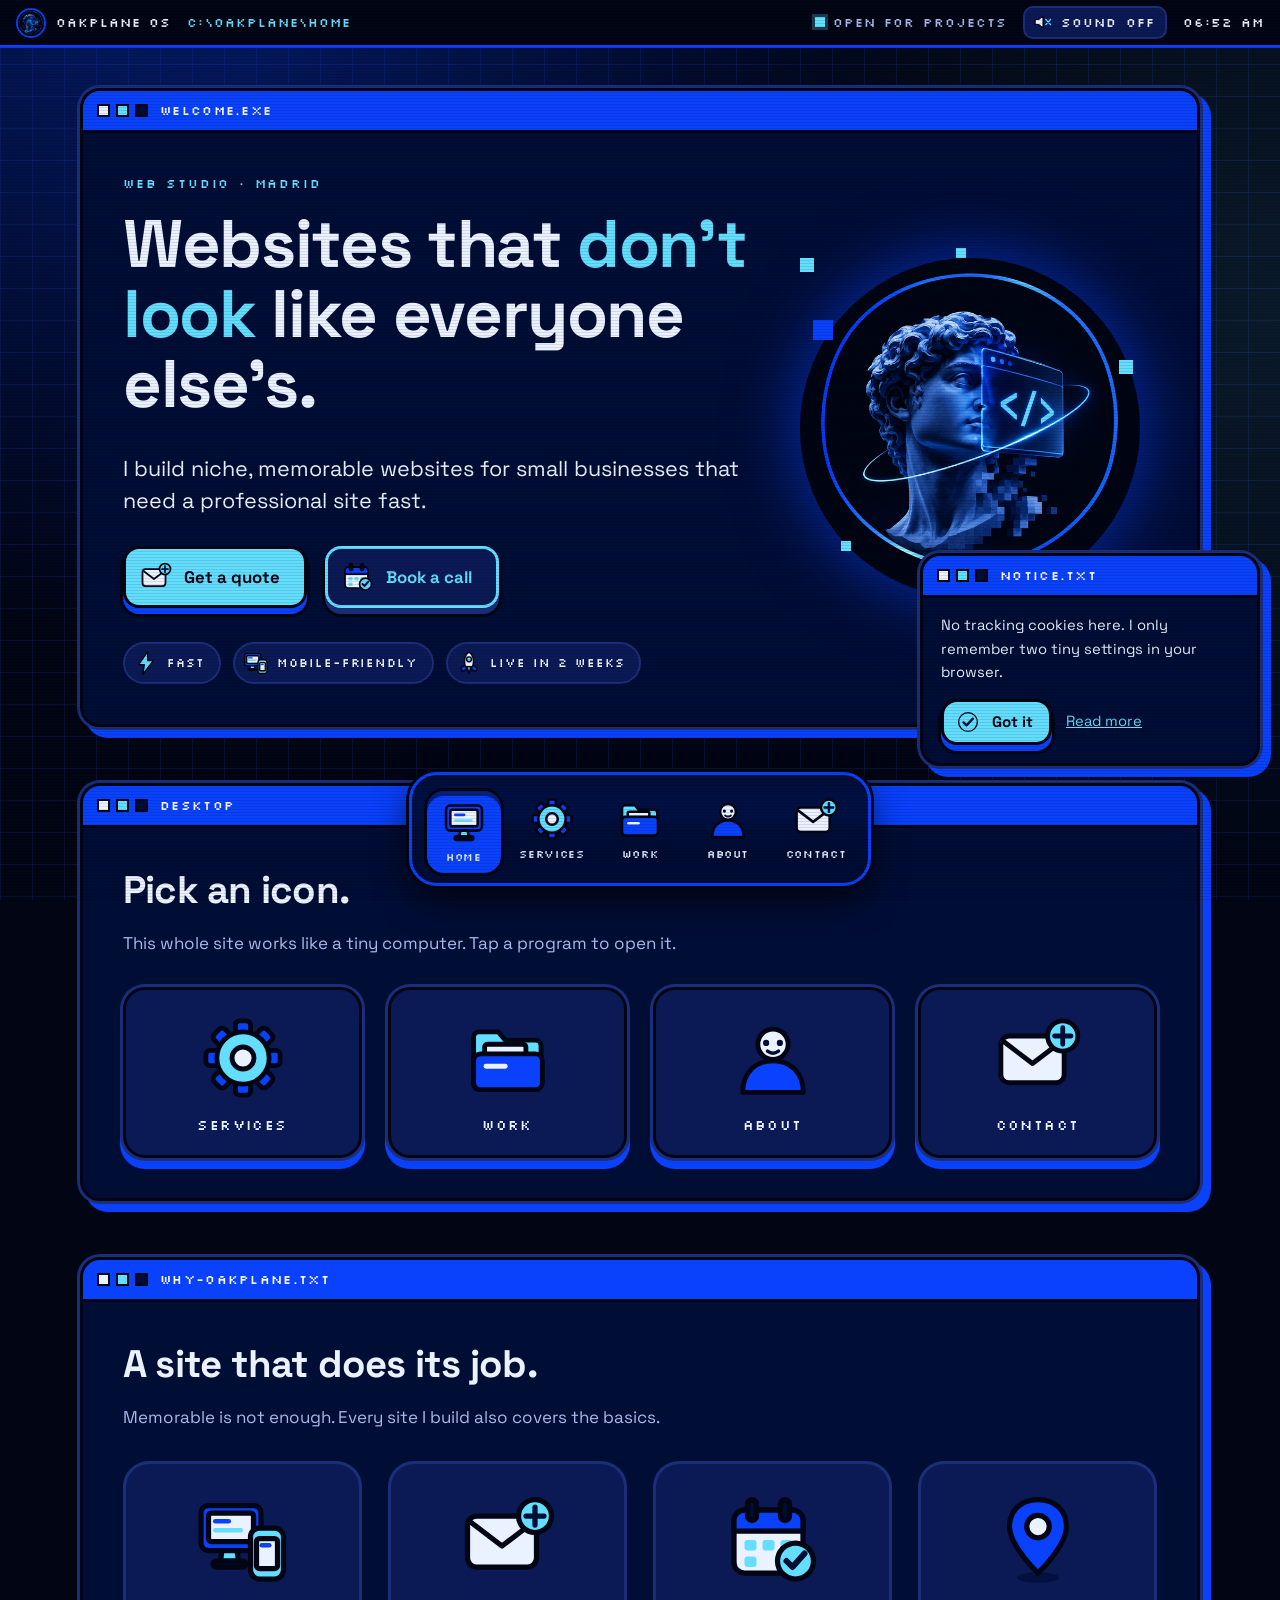
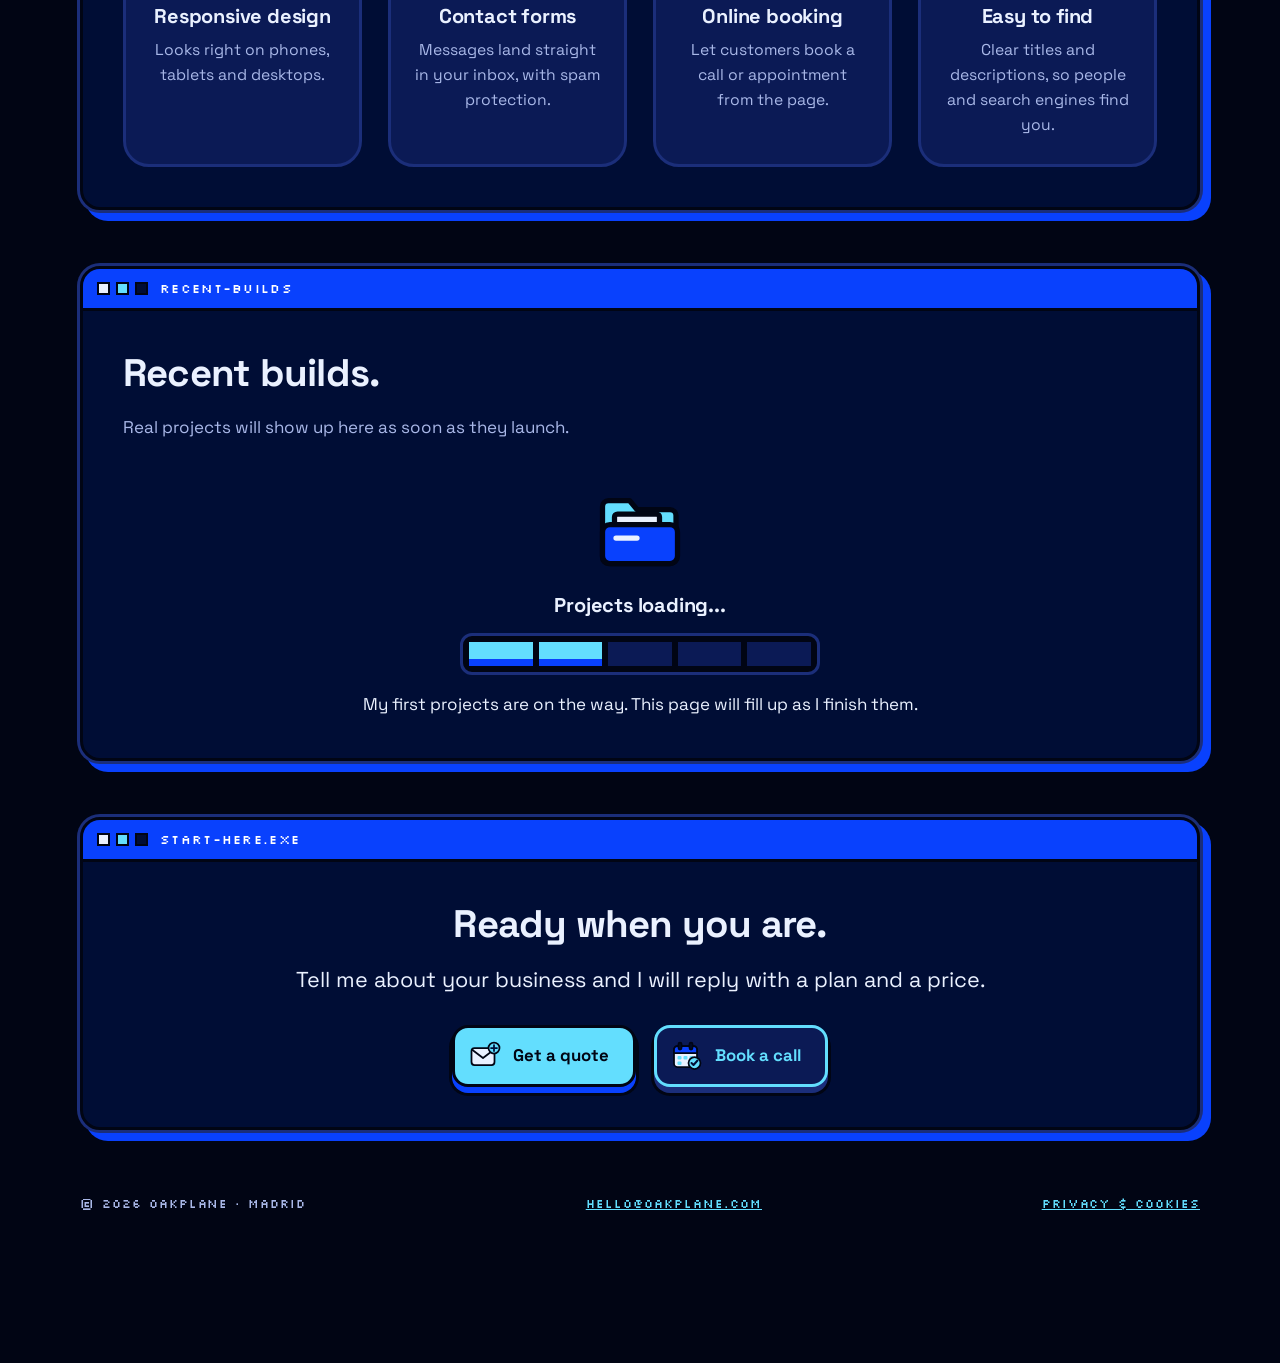
==== commit 8b25cc26: "Add files via upload" ====
--- a/oakplane-site/index.html
+++ b/oakplane-site/index.html
@@ -115,7 +115,7 @@
 </div>
 <footer class="foot">
   <span>&copy; <span data-year>2026</span> Oakplane &middot; Madrid</span>
-  <a href="mailto:oakpaneweb@gmail.com">oakpaneweb@gmail.com</a>
+  <a href="mailto:hello@oakplane.com">hello@oakplane.com</a>
   <button class="linkbtn" type="button" data-privacy>Privacy &amp; cookies</button>
 </footer>
 </main>
